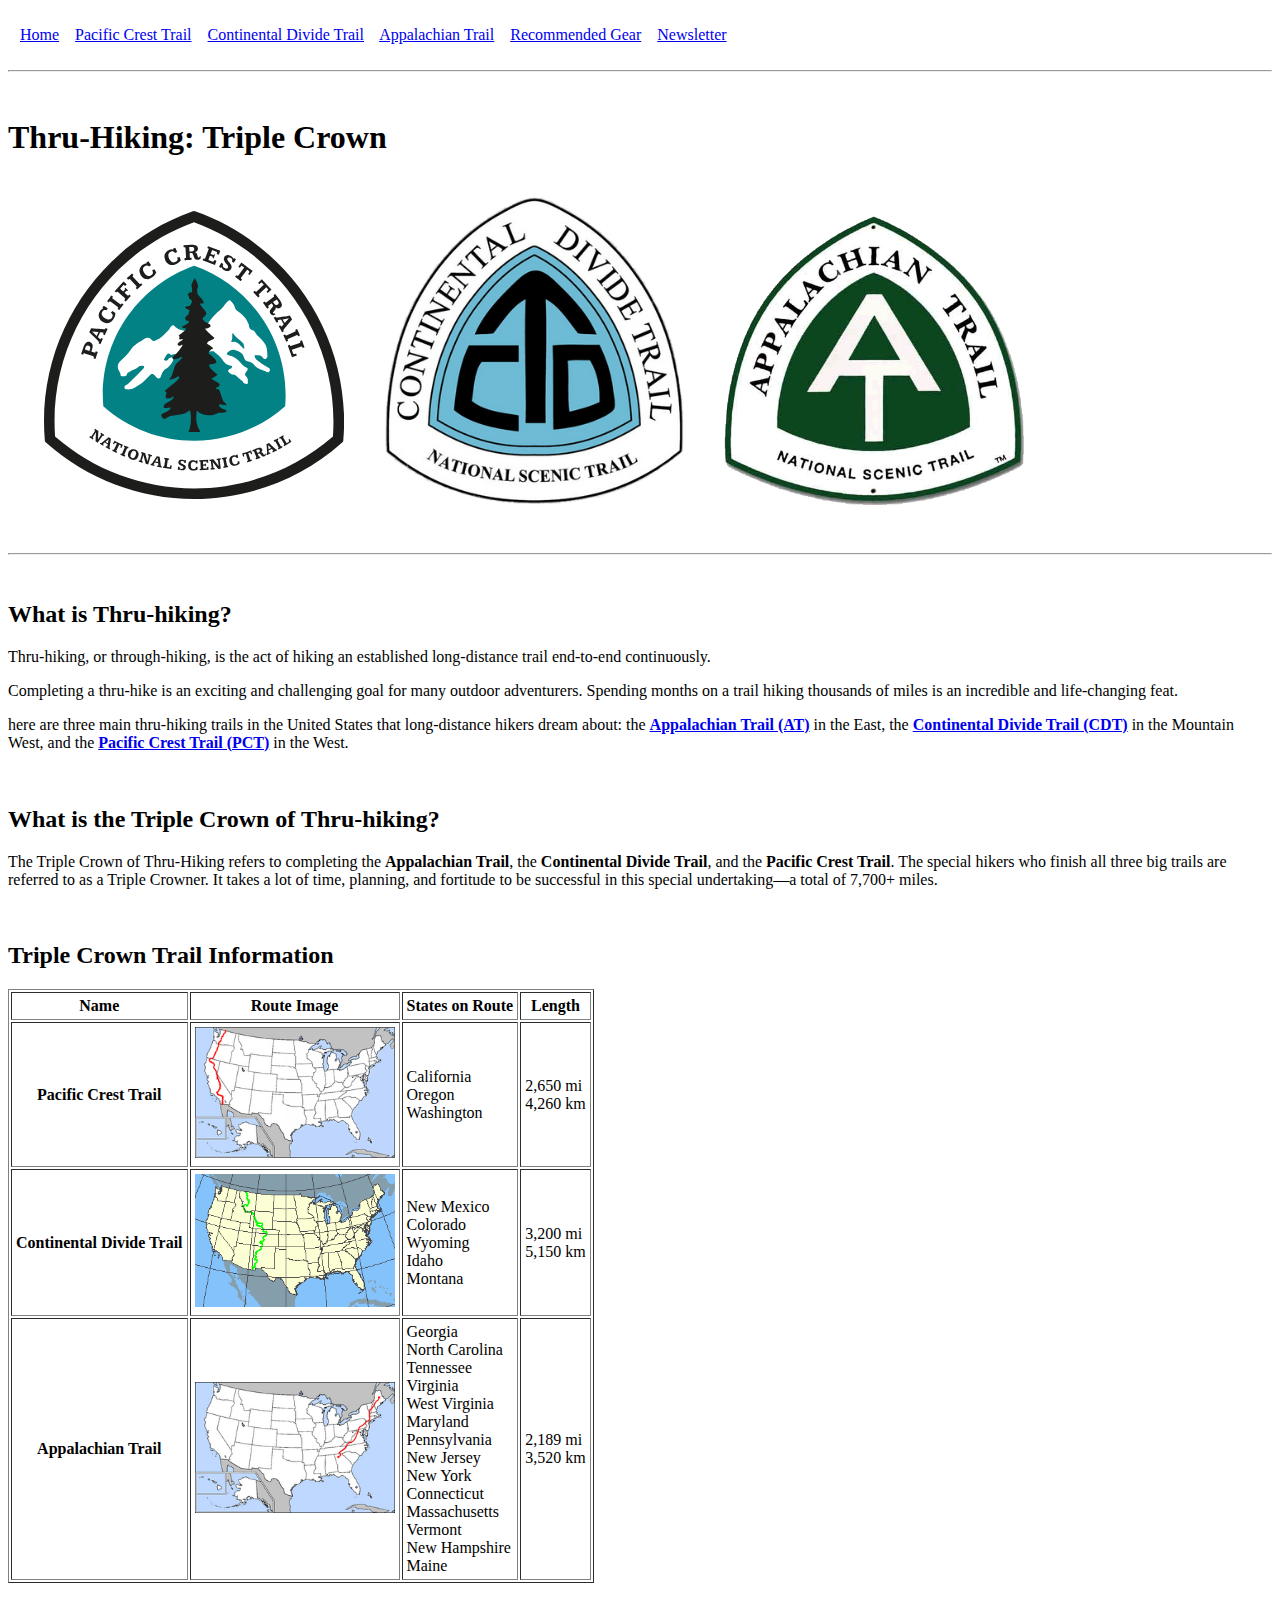
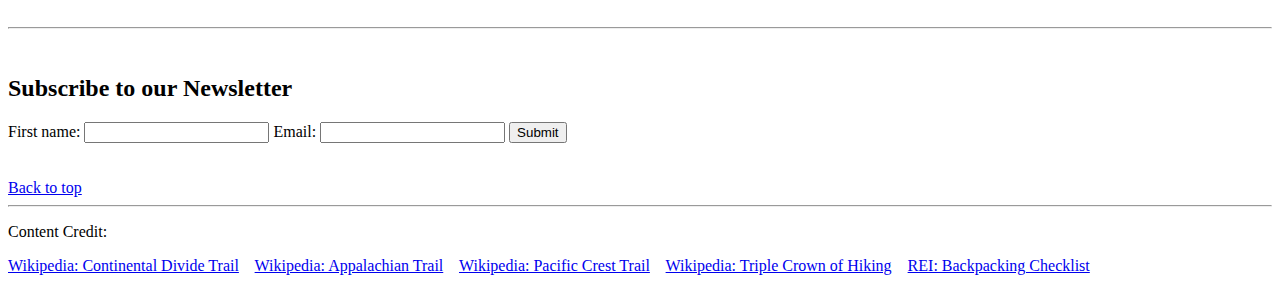
==== index.html @ 915f1fad "first commit" ====
<!-- HTML Boilerplate using `Shift + !` -->
<!DOCTYPE html>
<html lang="en">
<head>
    <meta charset="UTF-8">
    <meta name="viewport" content="width=device-width, initial-scale=1.0">
    <!-- Change title to have browser tab display relevant title matching content, beneficial for user and SEO (Search Engine Optimization) -->
    <title>Thru-Hiking: Triple Trown</title>
    <link rel="stylesheet" href="style.css">
</head>
<body>
    <!-- 
        <br> (Break) is an HTML tag that breaks to a new line
        &nbsp; (Non-breaking Space) is an HTML entity that creates a space in an HTML document that avoids the default HTML behavior of trimming whitespace
        I use each of these throughout the project for rudimentary styling without CSS
    -->
    <br>
    <nav id="top">
        &nbsp;&nbsp;
        <a href="index.html">Home</a>
        &nbsp;&nbsp;
        <a href="pct.html">Pacific Crest Trail</a>
        &nbsp;&nbsp;
        <a href="ct.html">Continental Divide Trail</a>
        &nbsp;&nbsp;
        <a href="at.html">Appalachian Trail</a>
        &nbsp;&nbsp;
        <a href="gear.html">Recommended Gear</a>
        &nbsp;&nbsp;
        <a href="#newsletter">Newsletter</a>
    </nav>
    <br>
    <!-- Horizontal Break to split up the Navigation and Heading of the page -->
    <hr>

    <header>
        <br>
        <h1>Thru-Hiking: Triple Crown</h1>
        <br>
        <div>
            &nbsp;&nbsp;&nbsp;&nbsp;&nbsp;&nbsp;&nbsp;&nbsp;
            <img width="300" src="images/pct-logo.svg" alt="Pacific Crest Trail Logo">
            &nbsp;&nbsp;&nbsp;&nbsp;&nbsp;&nbsp;&nbsp;&nbsp;
            <img width="300" src="images/ct-logo.png" alt="Continental Divide Trail Logo">
            &nbsp;&nbsp;&nbsp;&nbsp;&nbsp;&nbsp;&nbsp;&nbsp;
            <img width="300" src="images/at-logo.png" alt="Appalachian Trail Logo">
        </div>
        <br>
        <br>
    </header>
    <!-- Horizontal Break to split up the Heading and Main content of the page -->
    <hr>

    <main>
        <br>
        <section>
            <h2>What is Thru-hiking?</h2>
            <p>Thru-hiking, or through-hiking, is the act of hiking an established long-distance trail end-to-end continuously.</p>
            <p>
                Completing a thru-hike is an exciting and challenging goal for many outdoor adventurers. Spending months on a trail hiking thousands of miles is an incredible and life-changing feat.
            </p>
            <p>
                here are three main thru-hiking trails in the United States that long-distance hikers dream about: the <strong><a href="at.html">Appalachian Trail (AT)</a></strong> in the East, the <strong><a href="ct.html">Continental Divide Trail (CDT)</a></strong> in the Mountain West, and the <strong><a href="pct.html">Pacific Crest Trail (PCT)</a></strong> in the West.
            </p>
        </section>
        <br>
        <section>
            <h2>What is the Triple Crown of Thru-hiking?</h2>
            <p>
                The Triple Crown of Thru-Hiking refers to completing the <strong>Appalachian Trail</strong>, the <strong>Continental Divide Trail</strong>, and the <strong>Pacific Crest Trail</strong>. The special hikers who finish all three big trails are referred to as a Triple Crowner. It takes a lot of time, planning, and fortitude to be successful in this special undertaking—a total of 7,700+ miles.
            </p>
        </section>
        <br>
        <section>
            <h2>Triple Crown Trail Information</h2>
            <!-- Although the <table> border and cellpadding attributes are depricated, I've decided to use it here for better clarity without the use of CSS -->
            <table border="1" cellpadding="4">
                <!-- Define Table column Headers -->
                <thead>
                    <!-- All headers are inside a single row -->
                    <tr>
                        <th scope="col">Name</th>
                        <th scope="col">Route Image</th>
                        <th scope="col">States on Route</th>
                        <th scope="col">Length</th>
                    </tr>
                </thead>
                <!-- Define the body of the table, each row having data for each corresponding header -->
                <tbody>
                    <tr>
                        <!-- I've used a table header for bold text, as the name of the trail is important and all data in this row relates to it -->
                        <th scope="row">Pacific Crest Trail</th>
                        <td><img src="images/Map_of_Pacific_Crest_Trail.png" alt="Map of the Pacific Crest Trail" width="200"></td>
                        <td>
                            California<br>
                            Oregon<br>
                            Washington
                        </td>
                        <td>
                            2,650 mi<br>
                            4,260 km
                        </td>
                    </tr>
                    <tr>
                        <th scope="row">Continental Divide Trail</th>
                        <td><img src="images/Map_of_Continental_Divide_Trail.png" alt="Map of the Continental Divide Trail" width="200"></td>
                        <td>
                            New Mexico<br>
                            Colorado<br>
                            Wyoming<br>
                            Idaho<br>
                            Montana
                        </td>
                        <td>
                            3,200 mi<br>
                            5,150 km
                        </td>
                    </tr>
                    <tr>
                        <th scope="row">Appalachian Trail</th>
                        <td><img src="images/Map_of_Appalachian_Trail.png" alt="Map of the Appalachian Trail" width="200"></td>
                        <td>
                            Georgia<br>
                            North Carolina<br>
                            Tennessee<br>
                            Virginia<br>
                            West Virginia<br>
                            Maryland<br>
                            Pennsylvania<br>
                            New Jersey<br>
                            New York<br>
                            Connecticut<br>
                            Massachusetts<br>
                            Vermont<br>
                            New Hampshire<br>
                            Maine
                        </td>
                        <td>
                            2,189 mi<br>
                            3,520 km
                        </td>
                    </tr>
                </tbody>
            </table>
        </section>
        <br>
        <br>
        <!-- Horizontal Break to split up the Main content from Newsletter form -->
        <hr>
        <!-- added id to newsletter section for newsletter link in nav -->
        <section id="newsletter">
            <br>
            <h2>Subscribe to our Newsletter</h2>
            <form action="" name="newsletter">
                <label for="fname">First name:</label>
                <input type="text" id="fname" name="fname">
                <label for="email">Email:</label>
                <input type="text" id="email" name="email">
                <input type="submit">
            </form>
            <br>
            <br>
            <!-- #top refers to nav element at the top of the page -->
            <a href="#top">Back to top</a>
        </section>
    </main>
        <!-- Horizontal Break to split up the newsletter form from Footer -->
        <hr>
    
        <footer>
            <p>Content Credit:</p>
            <a href="https://en.wikipedia.org/wiki/Continental_Divide_Trail">Wikipedia: Continental Divide Trail</a>
            &nbsp;&nbsp;
            <a href="https://en.wikipedia.org/wiki/Appalachian_Trail">Wikipedia: Appalachian Trail</a>
            &nbsp;&nbsp;
            <a href="https://en.wikipedia.org/wiki/Pacific_Crest_Trail">Wikipedia: Pacific Crest Trail</a>
            &nbsp;&nbsp;
            <a href="https://en.wikipedia.org/wiki/Triple_Crown_of_Hiking">Wikipedia: Triple Crown of Hiking</a>
            &nbsp;&nbsp;
            <a href="https://www.rei.com/learn/expert-advice/backpacking-checklist.html">REI: Backpacking Checklist</a>
        </footer>
        <br>
</body>
</html>
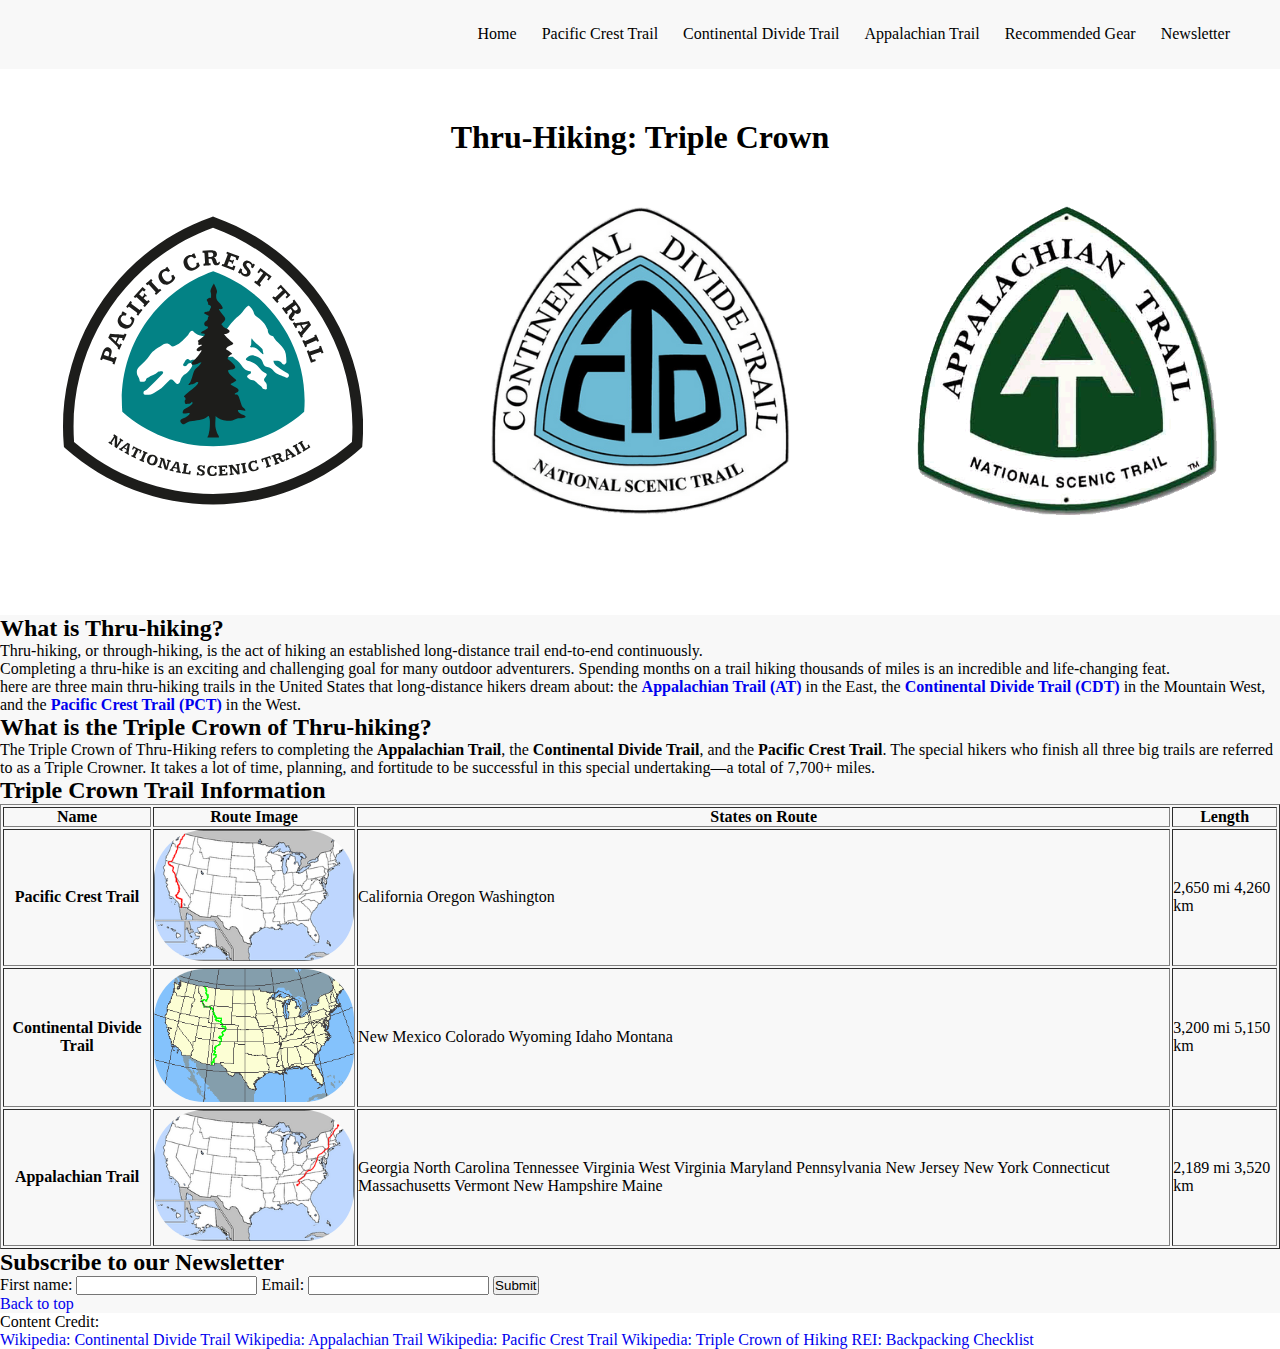
==== commit 9cfec1ab: "nav and header stying" ====
--- a/index.html
+++ b/index.html
@@ -1,184 +1,191 @@
 <!-- HTML Boilerplate using `Shift + !` -->
 <!DOCTYPE html>
 <html lang="en">
-<head>
-    <meta charset="UTF-8">
-    <meta name="viewport" content="width=device-width, initial-scale=1.0">
+  <head>
+    <meta charset="UTF-8" />
+    <meta name="viewport" content="width=device-width, initial-scale=1.0" />
     <!-- Change title to have browser tab display relevant title matching content, beneficial for user and SEO (Search Engine Optimization) -->
     <title>Thru-Hiking: Triple Trown</title>
-    <link rel="stylesheet" href="style.css">
-</head>
-<body>
+    <link rel="stylesheet" href="style.css" />
+  </head>
+  <body>
     <!-- 
-        <br> (Break) is an HTML tag that breaks to a new line
-        &nbsp; (Non-breaking Space) is an HTML entity that creates a space in an HTML document that avoids the default HTML behavior of trimming whitespace
+         (Break) is an HTML tag that breaks to a new line
+         (Non-breaking Space) is an HTML entity that creates a space in an HTML document that avoids the default HTML behavior of trimming whitespace
         I use each of these throughout the project for rudimentary styling without CSS
     -->
-    <br>
     <nav id="top">
-        &nbsp;&nbsp;
-        <a href="index.html">Home</a>
-        &nbsp;&nbsp;
-        <a href="pct.html">Pacific Crest Trail</a>
-        &nbsp;&nbsp;
-        <a href="ct.html">Continental Divide Trail</a>
-        &nbsp;&nbsp;
-        <a href="at.html">Appalachian Trail</a>
-        &nbsp;&nbsp;
-        <a href="gear.html">Recommended Gear</a>
-        &nbsp;&nbsp;
-        <a href="#newsletter">Newsletter</a>
+      <a href="index.html">Home</a>
+      <a href="pct.html">Pacific Crest Trail</a>
+      <a href="ct.html">Continental Divide Trail</a>
+      <a href="at.html">Appalachian Trail</a>
+      <a href="gear.html">Recommended Gear</a>
+      <a href="#newsletter">Newsletter</a>
     </nav>
-    <br>
     <!-- Horizontal Break to split up the Navigation and Heading of the page -->
-    <hr>
+    
 
     <header>
-        <br>
-        <h1>Thru-Hiking: Triple Crown</h1>
-        <br>
-        <div>
-            &nbsp;&nbsp;&nbsp;&nbsp;&nbsp;&nbsp;&nbsp;&nbsp;
-            <img width="300" src="images/pct-logo.svg" alt="Pacific Crest Trail Logo">
-            &nbsp;&nbsp;&nbsp;&nbsp;&nbsp;&nbsp;&nbsp;&nbsp;
-            <img width="300" src="images/ct-logo.png" alt="Continental Divide Trail Logo">
-            &nbsp;&nbsp;&nbsp;&nbsp;&nbsp;&nbsp;&nbsp;&nbsp;
-            <img width="300" src="images/at-logo.png" alt="Appalachian Trail Logo">
-        </div>
-        <br>
-        <br>
+      <h1>Thru-Hiking: Triple Crown</h1>
+      <div class="header-images">
+          <img
+            width="300"
+            src="images/pct-logo.svg"
+            alt="Pacific Crest Trail Logo"
+          />
+          <img
+          width="300"
+          src="images/ct-logo.png"
+          alt="Continental Divide Trail Logo"
+          />
+          <img
+          width="300"
+          src="images/at-logo.png"
+          alt="Appalachian Trail Logo"
+        />
+      </div>
     </header>
     <!-- Horizontal Break to split up the Heading and Main content of the page -->
-    <hr>
+    
 
     <main>
-        <br>
-        <section>
-            <h2>What is Thru-hiking?</h2>
-            <p>Thru-hiking, or through-hiking, is the act of hiking an established long-distance trail end-to-end continuously.</p>
-            <p>
-                Completing a thru-hike is an exciting and challenging goal for many outdoor adventurers. Spending months on a trail hiking thousands of miles is an incredible and life-changing feat.
-            </p>
-            <p>
-                here are three main thru-hiking trails in the United States that long-distance hikers dream about: the <strong><a href="at.html">Appalachian Trail (AT)</a></strong> in the East, the <strong><a href="ct.html">Continental Divide Trail (CDT)</a></strong> in the Mountain West, and the <strong><a href="pct.html">Pacific Crest Trail (PCT)</a></strong> in the West.
-            </p>
-        </section>
-        <br>
-        <section>
-            <h2>What is the Triple Crown of Thru-hiking?</h2>
-            <p>
-                The Triple Crown of Thru-Hiking refers to completing the <strong>Appalachian Trail</strong>, the <strong>Continental Divide Trail</strong>, and the <strong>Pacific Crest Trail</strong>. The special hikers who finish all three big trails are referred to as a Triple Crowner. It takes a lot of time, planning, and fortitude to be successful in this special undertaking—a total of 7,700+ miles.
-            </p>
-        </section>
-        <br>
-        <section>
-            <h2>Triple Crown Trail Information</h2>
-            <!-- Although the <table> border and cellpadding attributes are depricated, I've decided to use it here for better clarity without the use of CSS -->
-            <table border="1" cellpadding="4">
-                <!-- Define Table column Headers -->
-                <thead>
-                    <!-- All headers are inside a single row -->
-                    <tr>
-                        <th scope="col">Name</th>
-                        <th scope="col">Route Image</th>
-                        <th scope="col">States on Route</th>
-                        <th scope="col">Length</th>
-                    </tr>
-                </thead>
-                <!-- Define the body of the table, each row having data for each corresponding header -->
-                <tbody>
-                    <tr>
-                        <!-- I've used a table header for bold text, as the name of the trail is important and all data in this row relates to it -->
-                        <th scope="row">Pacific Crest Trail</th>
-                        <td><img src="images/Map_of_Pacific_Crest_Trail.png" alt="Map of the Pacific Crest Trail" width="200"></td>
-                        <td>
-                            California<br>
-                            Oregon<br>
-                            Washington
-                        </td>
-                        <td>
-                            2,650 mi<br>
-                            4,260 km
-                        </td>
-                    </tr>
-                    <tr>
-                        <th scope="row">Continental Divide Trail</th>
-                        <td><img src="images/Map_of_Continental_Divide_Trail.png" alt="Map of the Continental Divide Trail" width="200"></td>
-                        <td>
-                            New Mexico<br>
-                            Colorado<br>
-                            Wyoming<br>
-                            Idaho<br>
-                            Montana
-                        </td>
-                        <td>
-                            3,200 mi<br>
-                            5,150 km
-                        </td>
-                    </tr>
-                    <tr>
-                        <th scope="row">Appalachian Trail</th>
-                        <td><img src="images/Map_of_Appalachian_Trail.png" alt="Map of the Appalachian Trail" width="200"></td>
-                        <td>
-                            Georgia<br>
-                            North Carolina<br>
-                            Tennessee<br>
-                            Virginia<br>
-                            West Virginia<br>
-                            Maryland<br>
-                            Pennsylvania<br>
-                            New Jersey<br>
-                            New York<br>
-                            Connecticut<br>
-                            Massachusetts<br>
-                            Vermont<br>
-                            New Hampshire<br>
-                            Maine
-                        </td>
-                        <td>
-                            2,189 mi<br>
-                            3,520 km
-                        </td>
-                    </tr>
-                </tbody>
-            </table>
-        </section>
-        <br>
-        <br>
-        <!-- Horizontal Break to split up the Main content from Newsletter form -->
-        <hr>
-        <!-- added id to newsletter section for newsletter link in nav -->
-        <section id="newsletter">
-            <br>
-            <h2>Subscribe to our Newsletter</h2>
-            <form action="" name="newsletter">
-                <label for="fname">First name:</label>
-                <input type="text" id="fname" name="fname">
-                <label for="email">Email:</label>
-                <input type="text" id="email" name="email">
-                <input type="submit">
-            </form>
-            <br>
-            <br>
-            <!-- #top refers to nav element at the top of the page -->
-            <a href="#top">Back to top</a>
-        </section>
+      <section>
+        <h2>What is Thru-hiking?</h2>
+        <p>
+          Thru-hiking, or through-hiking, is the act of hiking an established
+          long-distance trail end-to-end continuously.
+        </p>
+        <p>
+          Completing a thru-hike is an exciting and challenging goal for many
+          outdoor adventurers. Spending months on a trail hiking thousands of
+          miles is an incredible and life-changing feat.
+        </p>
+        <p>
+          here are three main thru-hiking trails in the United States that
+          long-distance hikers dream about: the
+          <strong><a href="at.html">Appalachian Trail (AT)</a></strong> in the
+          East, the
+          <strong><a href="ct.html">Continental Divide Trail (CDT)</a></strong>
+          in the Mountain West, and the
+          <strong><a href="pct.html">Pacific Crest Trail (PCT)</a></strong> in
+          the West.
+        </p>
+      </section>
+      <section>
+        <h2>What is the Triple Crown of Thru-hiking?</h2>
+        <p>
+          The Triple Crown of Thru-Hiking refers to completing the
+          <strong>Appalachian Trail</strong>, the
+          <strong>Continental Divide Trail</strong>, and the
+          <strong>Pacific Crest Trail</strong>. The special hikers who finish
+          all three big trails are referred to as a Triple Crowner. It takes a
+          lot of time, planning, and fortitude to be successful in this special
+          undertaking—a total of 7,700+ miles.
+        </p>
+      </section>
+      <section>
+        <h2>Triple Crown Trail Information</h2>
+        <!-- Although the <table> border and cellpadding attributes are depricated, I've decided to use it here for better clarity without the use of CSS -->
+        <table border="1" cellpadding="4">
+          <!-- Define Table column Headers -->
+          <thead>
+            <!-- All headers are inside a single row -->
+            <tr>
+              <th scope="col">Name</th>
+              <th scope="col">Route Image</th>
+              <th scope="col">States on Route</th>
+              <th scope="col">Length</th>
+            </tr>
+          </thead>
+          <!-- Define the body of the table, each row having data for each corresponding header -->
+          <tbody>
+            <tr>
+              <!-- I've used a table header for bold text, as the name of the trail is important and all data in this row relates to it -->
+              <th scope="row">Pacific Crest Trail</th>
+              <td>
+                <img
+                  src="images/Map_of_Pacific_Crest_Trail.png"
+                  alt="Map of the Pacific Crest Trail"
+                  width="200"
+                />
+              </td>
+              <td>California Oregon Washington</td>
+              <td>2,650 mi 4,260 km</td>
+            </tr>
+            <tr>
+              <th scope="row">Continental Divide Trail</th>
+              <td>
+                <img
+                  src="images/Map_of_Continental_Divide_Trail.png"
+                  alt="Map of the Continental Divide Trail"
+                  width="200"
+                />
+              </td>
+              <td>New Mexico Colorado Wyoming Idaho Montana</td>
+              <td>3,200 mi 5,150 km</td>
+            </tr>
+            <tr>
+              <th scope="row">Appalachian Trail</th>
+              <td>
+                <img
+                  src="images/Map_of_Appalachian_Trail.png"
+                  alt="Map of the Appalachian Trail"
+                  width="200"
+                />
+              </td>
+              <td>
+                Georgia North Carolina Tennessee Virginia West Virginia Maryland
+                Pennsylvania New Jersey New York Connecticut Massachusetts
+                Vermont New Hampshire Maine
+              </td>
+              <td>2,189 mi 3,520 km</td>
+            </tr>
+          </tbody>
+        </table>
+      </section>
+
+      <!-- Horizontal Break to split up the Main content from Newsletter form -->
+      
+      <!-- added id to newsletter section for newsletter link in nav -->
+      <section id="newsletter">
+        <h2>Subscribe to our Newsletter</h2>
+        <form action="" name="newsletter">
+          <label for="fname">First name:</label>
+          <input type="text" id="fname" name="fname" />
+          <label for="email">Email:</label>
+          <input type="text" id="email" name="email" />
+          <input type="submit" />
+        </form>
+
+        <!-- #top refers to nav element at the top of the page -->
+        <a id="link-to-top" href="#top">Back to top</a>
+      </section>
     </main>
-        <!-- Horizontal Break to split up the newsletter form from Footer -->
-        <hr>
+    <!-- Horizontal Break to split up the newsletter form from Footer -->
     
-        <footer>
-            <p>Content Credit:</p>
-            <a href="https://en.wikipedia.org/wiki/Continental_Divide_Trail">Wikipedia: Continental Divide Trail</a>
-            &nbsp;&nbsp;
-            <a href="https://en.wikipedia.org/wiki/Appalachian_Trail">Wikipedia: Appalachian Trail</a>
-            &nbsp;&nbsp;
-            <a href="https://en.wikipedia.org/wiki/Pacific_Crest_Trail">Wikipedia: Pacific Crest Trail</a>
-            &nbsp;&nbsp;
-            <a href="https://en.wikipedia.org/wiki/Triple_Crown_of_Hiking">Wikipedia: Triple Crown of Hiking</a>
-            &nbsp;&nbsp;
-            <a href="https://www.rei.com/learn/expert-advice/backpacking-checklist.html">REI: Backpacking Checklist</a>
-        </footer>
-        <br>
-</body>
-</html>+
+    <footer>
+      <p>Content Credit:</p>
+      <a href="https://en.wikipedia.org/wiki/Continental_Divide_Trail"
+        >Wikipedia: Continental Divide Trail</a
+      >
+
+      <a href="https://en.wikipedia.org/wiki/Appalachian_Trail"
+        >Wikipedia: Appalachian Trail</a
+      >
+
+      <a href="https://en.wikipedia.org/wiki/Pacific_Crest_Trail"
+        >Wikipedia: Pacific Crest Trail</a
+      >
+
+      <a href="https://en.wikipedia.org/wiki/Triple_Crown_of_Hiking"
+        >Wikipedia: Triple Crown of Hiking</a
+      >
+
+      <a
+        href="https://www.rei.com/learn/expert-advice/backpacking-checklist.html"
+        >REI: Backpacking Checklist</a
+      >
+    </footer>
+  </body>
+</html>
--- a/style.css
+++ b/style.css
@@ -0,0 +1,57 @@
+:root {
+    --main-bg-color: #f8f8f8;
+}
+
+* > * {
+    padding: 0;
+    margin: 0;
+}
+
+nav {
+    display: flex;
+    justify-content: end;
+    padding: 25px;
+    background-color: var(--main-bg-color);
+}
+
+a {
+    text-decoration: none;
+}
+
+nav a {
+    margin-left: 25px;
+    color: #000000;
+    border-bottom: 1px solid transparent;
+}
+
+nav a:last-child {
+    margin-right: 25px;
+}
+
+nav a:hover {
+    cursor: pointer;
+    border-bottom: 1px solid #272727;
+    color: #272727;
+}
+
+header {
+    text-align: center;
+    margin-bottom: 100px;
+}
+
+img {
+    border-radius: 50px;
+}
+
+.header-images {
+    display: flex;
+    justify-content: space-around;
+}
+
+h1 {
+    padding: 50px 0;
+}
+
+main {
+    background-color: var(--main-bg-color);
+}
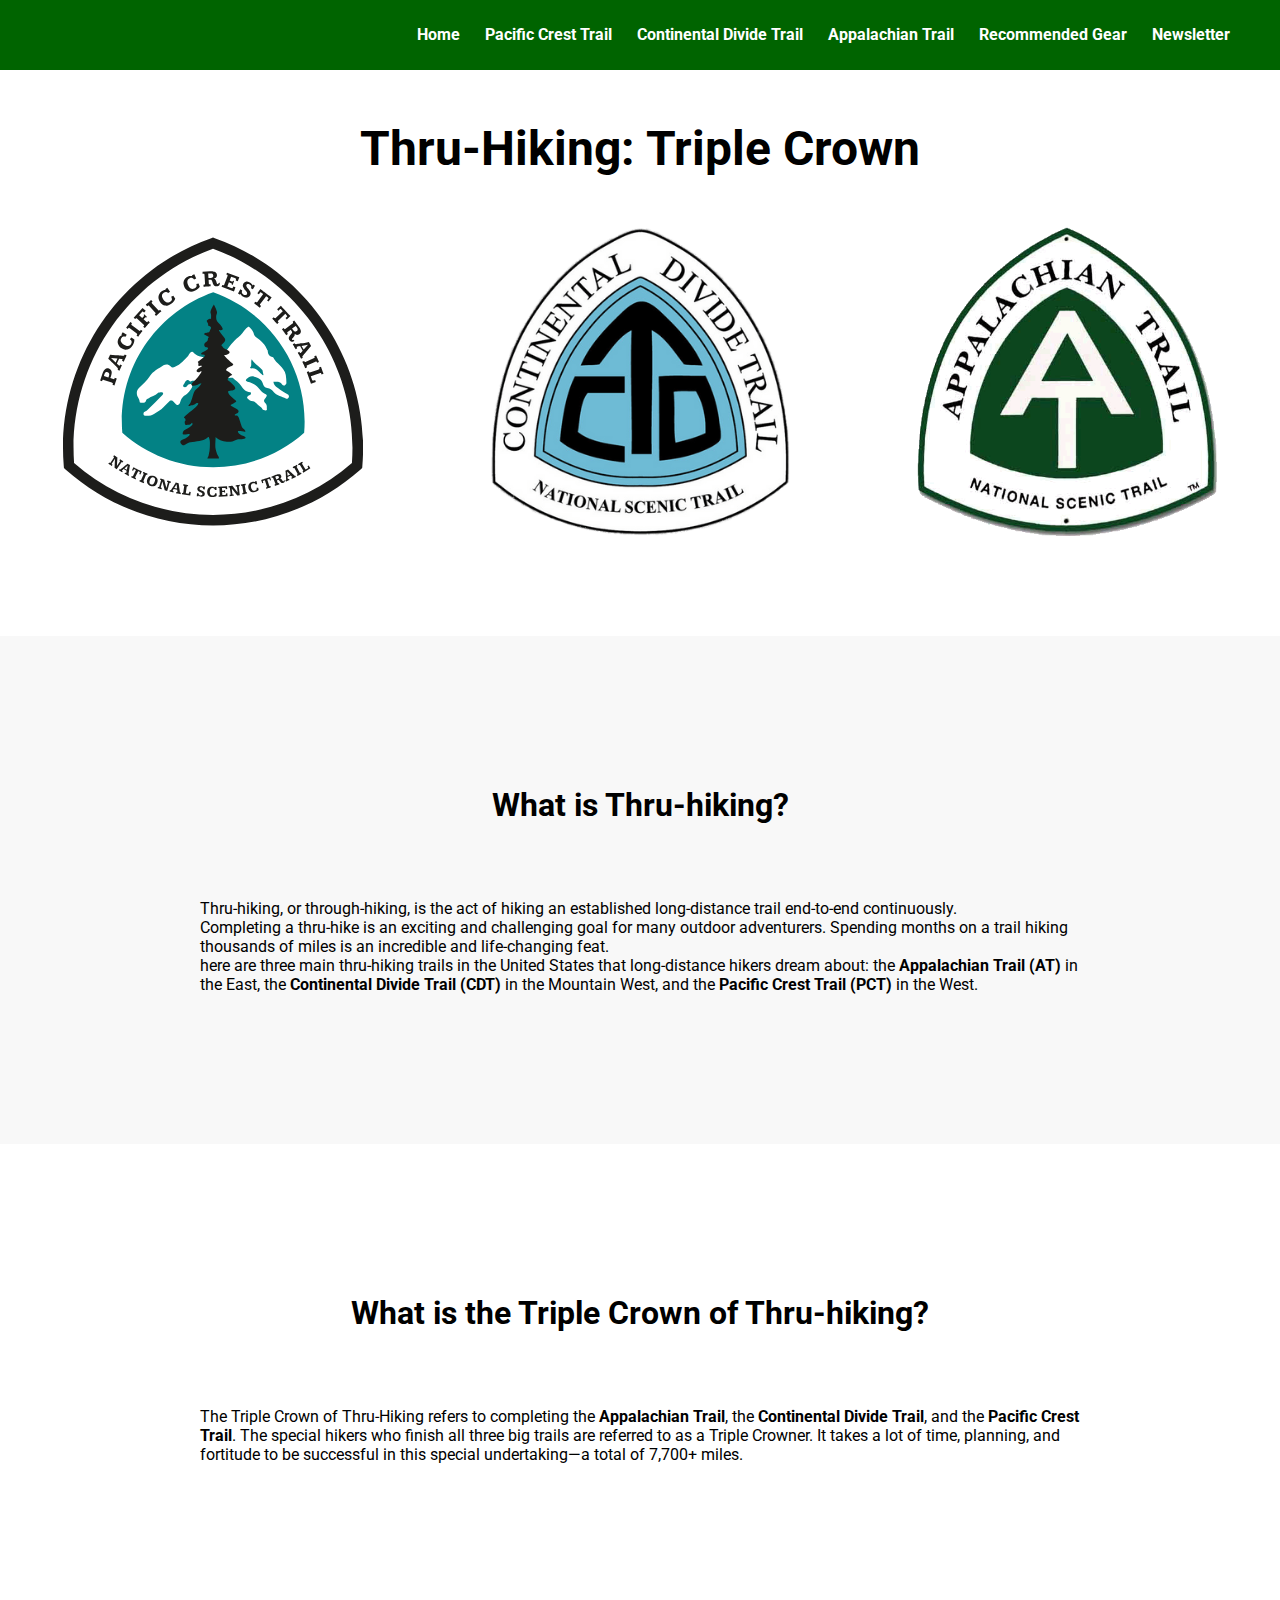
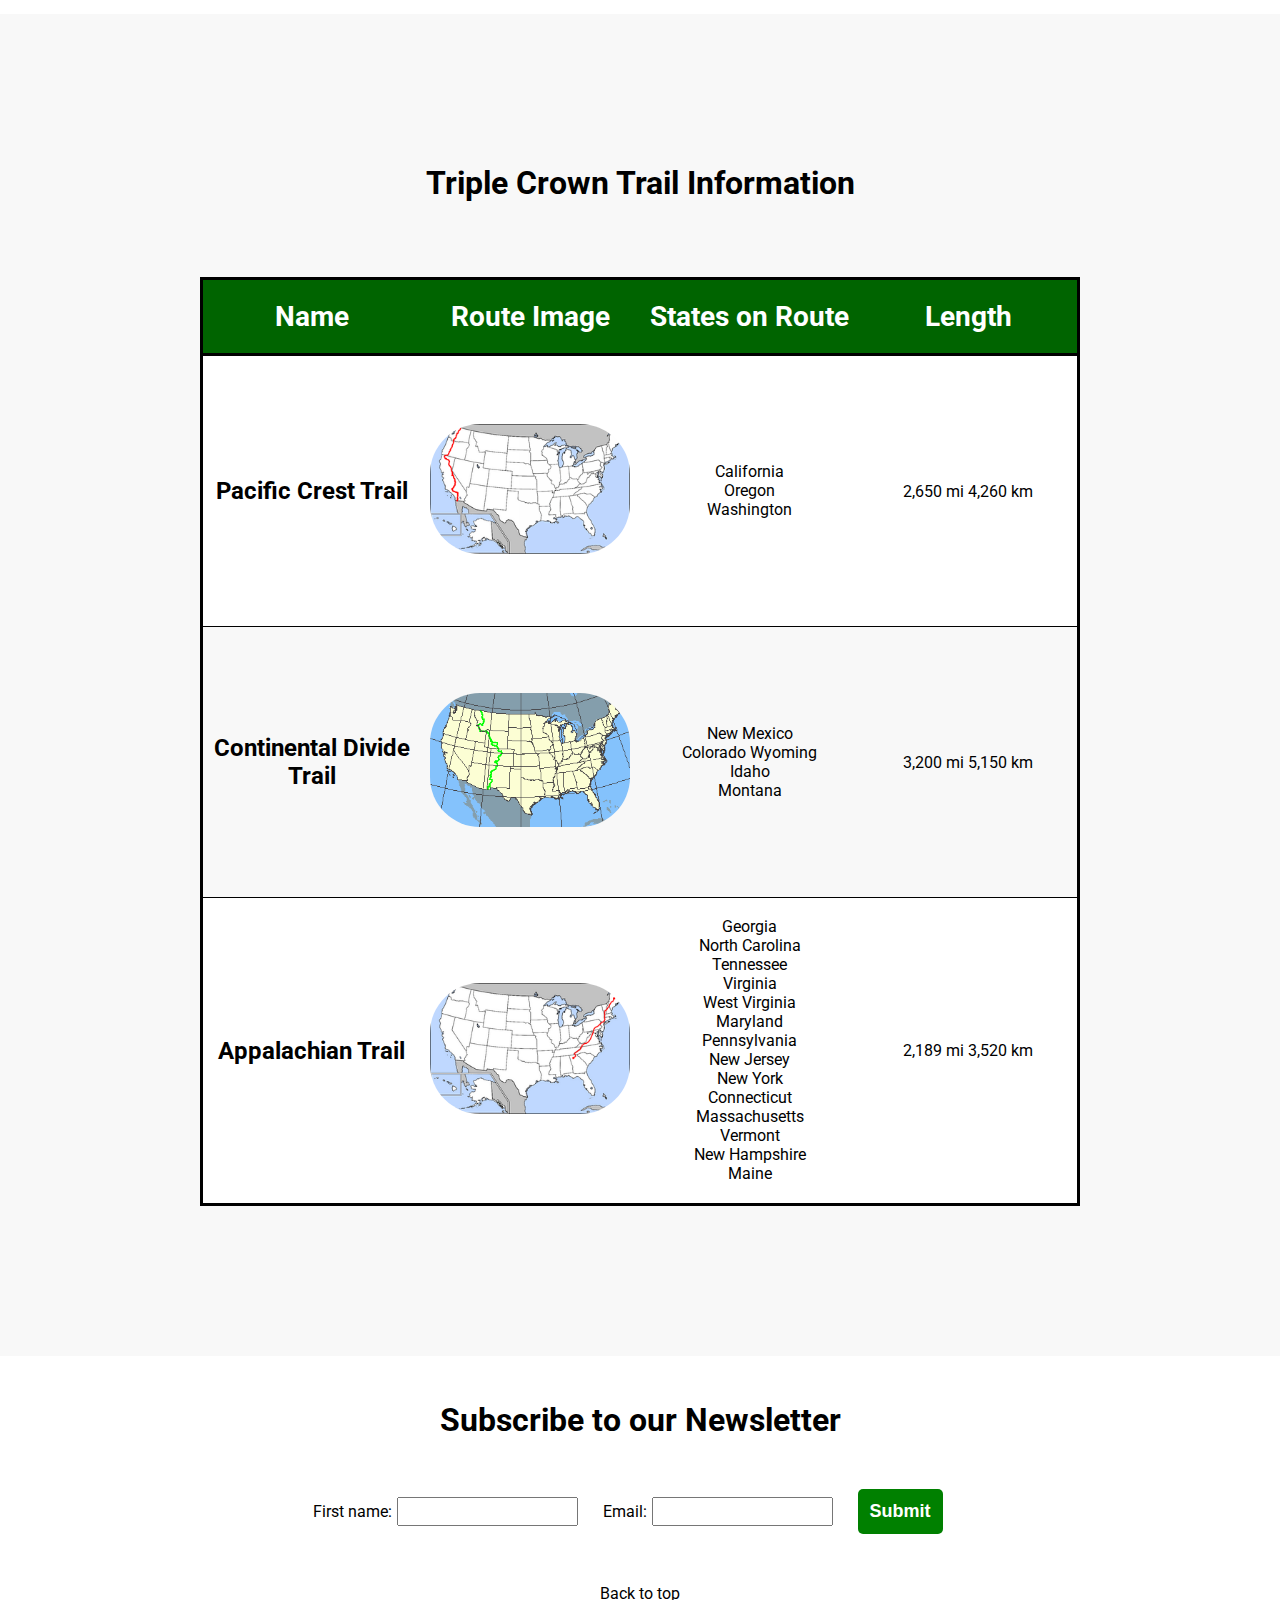
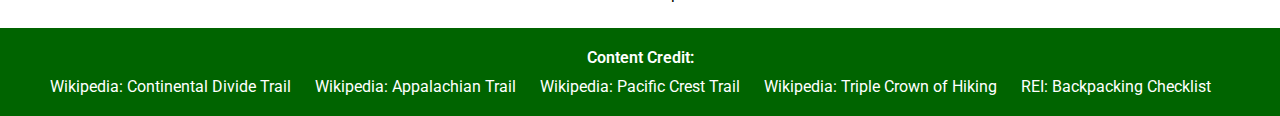
==== commit 059f8e49: "styling completed" ====
--- a/index.html
+++ b/index.html
@@ -86,62 +86,84 @@
       <section>
         <h2>Triple Crown Trail Information</h2>
         <!-- Although the <table> border and cellpadding attributes are depricated, I've decided to use it here for better clarity without the use of CSS -->
-        <table border="1" cellpadding="4">
-          <!-- Define Table column Headers -->
-          <thead>
-            <!-- All headers are inside a single row -->
-            <tr>
-              <th scope="col">Name</th>
-              <th scope="col">Route Image</th>
-              <th scope="col">States on Route</th>
-              <th scope="col">Length</th>
-            </tr>
-          </thead>
-          <!-- Define the body of the table, each row having data for each corresponding header -->
-          <tbody>
-            <tr>
-              <!-- I've used a table header for bold text, as the name of the trail is important and all data in this row relates to it -->
-              <th scope="row">Pacific Crest Trail</th>
-              <td>
-                <img
-                  src="images/Map_of_Pacific_Crest_Trail.png"
-                  alt="Map of the Pacific Crest Trail"
-                  width="200"
-                />
-              </td>
-              <td>California Oregon Washington</td>
-              <td>2,650 mi 4,260 km</td>
-            </tr>
-            <tr>
-              <th scope="row">Continental Divide Trail</th>
-              <td>
-                <img
-                  src="images/Map_of_Continental_Divide_Trail.png"
-                  alt="Map of the Continental Divide Trail"
-                  width="200"
-                />
-              </td>
-              <td>New Mexico Colorado Wyoming Idaho Montana</td>
-              <td>3,200 mi 5,150 km</td>
-            </tr>
-            <tr>
-              <th scope="row">Appalachian Trail</th>
-              <td>
-                <img
-                  src="images/Map_of_Appalachian_Trail.png"
-                  alt="Map of the Appalachian Trail"
-                  width="200"
-                />
-              </td>
-              <td>
-                Georgia North Carolina Tennessee Virginia West Virginia Maryland
-                Pennsylvania New Jersey New York Connecticut Massachusetts
-                Vermont New Hampshire Maine
-              </td>
-              <td>2,189 mi 3,520 km</td>
-            </tr>
-          </tbody>
-        </table>
+        <div id="table-container">
+          <table>
+            <!-- Define Table column Headers -->
+            <thead>
+              <!-- All headers are inside a single row -->
+              <tr>
+                <th scope="col">Name</th>
+                <th scope="col">Route Image</th>
+                <th scope="col">States on Route</th>
+                <th scope="col">Length</th>
+              </tr>
+            </thead>
+            <!-- Define the body of the table, each row having data for each corresponding header -->
+            <tbody>
+              <tr>
+                <!-- I've used a table header for bold text, as the name of the trail is important and all data in this row relates to it -->
+                <th scope="row">Pacific Crest Trail</th>
+                <td>
+                  <img
+                    src="images/Map_of_Pacific_Crest_Trail.png"
+                    alt="Map of the Pacific Crest Trail"
+                    width="200"
+                  />
+                </td>
+                <td class="td-states">
+                  California 
+                  Oregon 
+                  Washington
+                </td>
+                <td>2,650 mi 4,260 km</td>
+              </tr>
+              <tr>
+                <th scope="row">Continental Divide Trail</th>
+                <td>
+                  <img
+                    src="images/Map_of_Continental_Divide_Trail.png"
+                    alt="Map of the Continental Divide Trail"
+                    width="200"
+                  />
+                </td>
+                <td class="td-states">
+                  New Mexico 
+                  Colorado Wyoming 
+                  Idaho 
+                  Montana
+                </td>
+                <td>3,200 mi 5,150 km</td>
+              </tr>
+              <tr>
+                <th scope="row">Appalachian Trail</th>
+                <td>
+                  <img
+                    src="images/Map_of_Appalachian_Trail.png"
+                    alt="Map of the Appalachian Trail"
+                    width="200"
+                  />
+                </td>
+                <td class="td-states">
+                  Georgia 
+                  North Carolina 
+                  Tennessee 
+                  Virginia 
+                  West Virginia 
+                  Maryland
+                  Pennsylvania
+                  New Jersey 
+                  New York 
+                  Connecticut 
+                  Massachusetts
+                  Vermont 
+                  New Hampshire 
+                  Maine
+                </td>
+                <td>2,189 mi 3,520 km</td>
+              </tr>
+            </tbody>
+          </table>
+        </div>
       </section>
 
       <!-- Horizontal Break to split up the Main content from Newsletter form -->
@@ -154,7 +176,7 @@
           <input type="text" id="fname" name="fname" />
           <label for="email">Email:</label>
           <input type="text" id="email" name="email" />
-          <input type="submit" />
+          <input type="submit" id="submit" />
         </form>
 
         <!-- #top refers to nav element at the top of the page -->
--- a/style.css
+++ b/style.css
@@ -1,3 +1,5 @@
+@import url('https://fonts.googleapis.com/css2?family=Roboto:ital,wght@0,100..900;1,100..900&display=swap');
+
 :root {
     --main-bg-color: #f8f8f8;
 }
@@ -7,20 +9,26 @@
     margin: 0;
 }
 
+html {
+    font-family: "Roboto", serif, sans-serif;
+}
+
 nav {
     display: flex;
     justify-content: end;
     padding: 25px;
-    background-color: var(--main-bg-color);
+    background-color: darkgreen;
 }
 
 a {
     text-decoration: none;
+    color: #000000;
 }
 
 nav a {
+    color: white;
+    font-weight: 700;
     margin-left: 25px;
-    color: #000000;
     border-bottom: 1px solid transparent;
 }
 
@@ -28,10 +36,10 @@
     margin-right: 25px;
 }
 
-nav a:hover {
+a:hover {
     cursor: pointer;
-    border-bottom: 1px solid #272727;
-    color: #272727;
+    border-bottom: 1px solid whitesmoke;
+    color: whitesmoke;
 }
 
 header {
@@ -50,8 +58,123 @@
 
 h1 {
     padding: 50px 0;
+    font-size: 48px;
 }
 
 main {
     background-color: var(--main-bg-color);
 }
+
+section {
+    padding: 150px 200px;
+}
+
+section > h2 {
+    text-align: center;
+    padding-bottom: 75px;
+    font-size: 32px;
+}
+
+main section:nth-child(even) {
+    background-color: white;
+}
+
+table {
+    table-layout: fixed;
+    width: 100%;
+    border-collapse: collapse;
+    border: 3px solid black;
+    text-align: center;
+}
+
+thead th {
+    padding: 20px 0;
+    background-color: darkgreen;
+    color: white;
+    border-bottom: 3px solid black;
+    font-size: 28px;
+}
+
+tbody td, 
+tbody th {
+    height: 250px;
+    border-bottom: 1px solid black;
+}
+
+tbody th {
+    font-size: 24px;
+}
+
+tbody tr:nth-child(odd) {
+    background-color: white;   
+}
+
+.td-states {
+    white-space: pre-line;
+    padding-bottom: 20px;
+}
+
+#newsletter {
+    padding: 25px 200px;
+    text-align: center;
+}
+
+#newsletter h2 {
+    padding-top: 20px;
+    padding-bottom: 50px;
+}
+
+form {
+    display: flex;
+    align-items: center;
+    justify-content: center;
+    margin-bottom: 50px;
+}
+
+label {
+    margin-right: 5px;
+}
+
+input {
+    margin-right: 25px;
+    padding: 5px 0;
+}
+
+#submit {
+    padding: 10px;
+    border-radius: 5px;
+    border-color: transparent;
+    background-color: green;
+    color:white;
+    font-weight: bold;
+    font-size: large;
+}
+
+footer {
+    background-color: darkgreen;
+    text-align: center;
+    padding: 20px 0;
+}
+
+footer p {
+    font-weight: 600;
+    color: white;
+    padding-bottom: 10px;
+}
+
+footer a {
+    color: white;
+    margin-right: 20px;
+}
+
+#food-note {
+    font-size: 20px;
+    padding-bottom: 20px;
+    font-weight: 600;
+}
+
+ul li {
+    font-size: 18px;
+    padding-left: 1rem;
+    padding-bottom: 5px;
+}